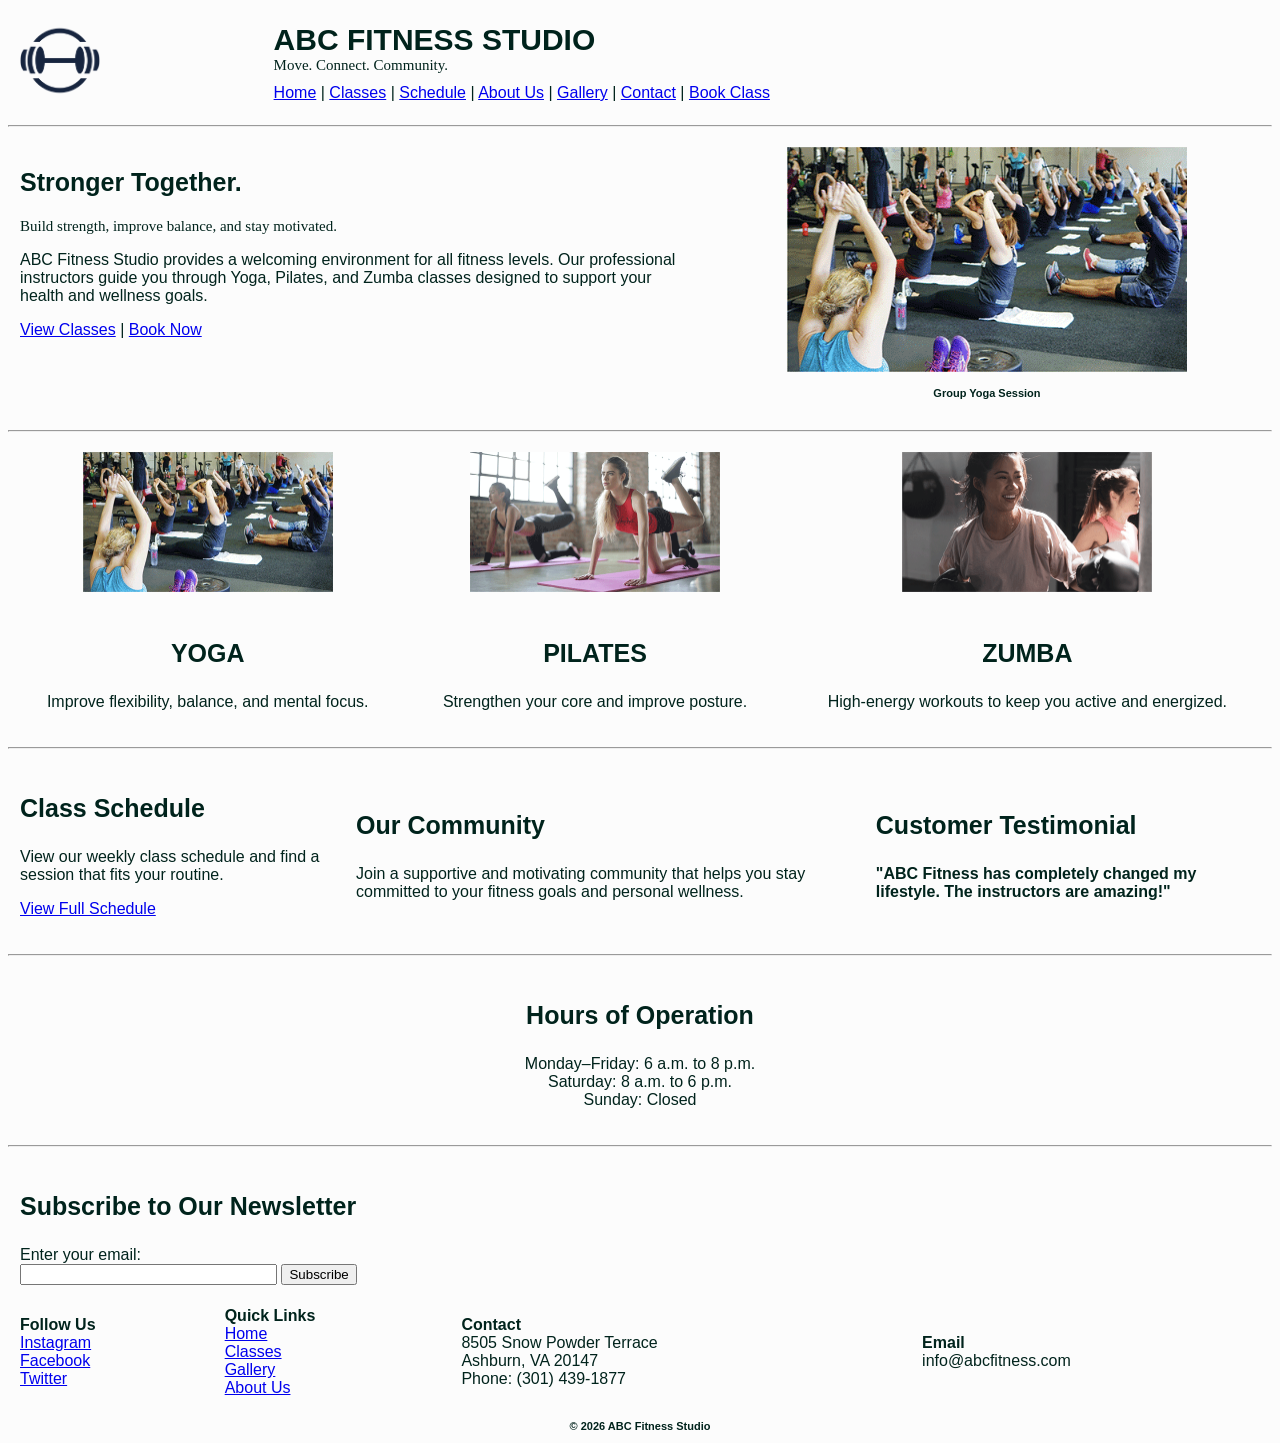
==== index.html @ 8e6b88ad "Initial commit for ABC Fitness Studio webiste" ====
<!DOCTYPE html>
<html lang="en">
<head>
  <meta charset="utf-8">
  <title>ABC Fitness Studio - Home</title>
</head>

<body style="font-family: Calibri, Arial, sans-serif; font-size:16px; color:#00231C; background-color:#FCFCFC;">

  <!-- HEADER -->
  <header style="background-color:#FCFCFC;">
    <table width="100%" cellpadding="10">
      <tr>
        <td width="20%">
          <img src="images/logo.png" alt="ABC Fitness Studio Logo" width="80">
        </td>
        <td width="80%">
          <h1 style="margin:0; font-family: Arial; font-size:30px;">
            <strong>ABC FITNESS STUDIO</strong>
          </h1>

          <p style="font-family: Comfortaa; font-size:15px; margin:0;">
            Move. Connect. Community.
          </p>

          <nav style="margin-top:10px;">
            <a href="index.html">Home</a> |
            <a href="classes.html">Classes</a> |
            <a href="classes.html#schedule">Schedule</a> |
            <a href="about.html">About Us</a> |
            <a href="gallery.html">Gallery</a> |
            <a href="about.html#contact">Contact</a> |
            <a href="classes.html#book">Book Class</a>
          </nav>
        </td>
      </tr>
    </table>
    <hr>
  </header>

  <!-- MAIN CONTENT -->
  <main>

    <!-- HERO SECTION -->
    <section>
      <table width="100%" cellpadding="10">
        <tr>
          <td width="55%" valign="top">

            <h2 style="font-family: Arial; font-size:25px;">
              <strong>Stronger Together.</strong>
            </h2>

            <p style="font-family: Comfortaa; font-size:15px;">
              Build strength, improve balance, and stay motivated.
            </p>

            <p>
              ABC Fitness Studio provides a welcoming environment for all fitness levels.
              Our professional instructors guide you through Yoga, Pilates, and Zumba classes
              designed to support your health and wellness goals.
            </p>

            <p>
              <a href="classes.html">View Classes</a> |
              <a href="classes.html#book">Book Now</a>
            </p>

          </td>

          <td width="45%" align="center">
            <img src="images/Client2_GroupYoga.png" width="400" alt="Group Yoga Class">
            <p style="font-family: Arial; font-size:11px;">
              <strong>Group Yoga Session</strong>
            </p>
          </td>
        </tr>
      </table>
      <hr>
    </section>

    <!-- FEATURED CLASSES -->
    <section>
      <table width="100%" cellpadding="10">
        <tr>

          <td align="center">
            <img src="images/Client2_GroupYoga.png" width="250" alt="Yoga Class"><br><br>
            <h3 style="font-family: Arial; font-size:25px;"><strong>YOGA</strong></h3>
            <p>Improve flexibility, balance, and mental focus.</p>
          </td>

          <td align="center">
            <img src="images/Client2_GroupPilates.png" width="250" alt="Pilates Class"><br><br>
            <h3 style="font-family: Arial; font-size:25px;"><strong>PILATES</strong></h3>
            <p>Strengthen your core and improve posture.</p>
          </td>

          <td align="center">
            <img src="images/Client2_GroupKickboxing.png" width="250" alt="Zumba Class"><br><br>
            <h3 style="font-family: Arial; font-size:25px;"><strong>ZUMBA</strong></h3>
            <p>High-energy workouts to keep you active and energized.</p>
          </td>

        </tr>
      </table>
      <hr>
    </section>

    <!-- MORE CONTENT -->
    <section>
      <table width="100%" cellpadding="10">
        <tr>

          <td>
            <h3 style="font-family: Arial; font-size:25px;"><strong>Class Schedule</strong></h3>
            <p>View our weekly class schedule and find a session that fits your routine.</p>
            <p><a href="classes.html#schedule">View Full Schedule</a></p>
          </td>

          <td>
            <h3 style="font-family: Arial; font-size:25px;"><strong>Our Community</strong></h3>
            <p>
              Join a supportive and motivating community that helps you stay committed
              to your fitness goals and personal wellness.
            </p>
          </td>

          <td>
            <h3 style="font-family: Arial; font-size:25px;"><strong>Customer Testimonial</strong></h3>
            <p><strong>"ABC Fitness has completely changed my lifestyle. The instructors are amazing!"</strong></p>
          </td>

        </tr>
      </table>
    </section>

    <hr>

    <!-- HOURS OF OPERATION -->
    <section>
      <table width="100%" cellpadding="10">
        <tr>
          <td align="center">
            <h3 style="font-family: Arial; font-size:25px;">
              <strong>Hours of Operation</strong>
            </h3>

            <p>
              Monday–Friday: 6 a.m. to 8 p.m.<br>
              Saturday: 8 a.m. to 6 p.m.<br>
              Sunday: Closed
            </p>
          </td>
        </tr>
      </table>
    </section>

  </main>

  <!-- FOOTER -->
  <footer>
    <hr>

    <table width="100%" cellpadding="10">

      <!-- NEWSLETTER -->
      <tr>
        <td colspan="4">
          <h3 style="font-family: Arial; font-size:25px;">
            <strong>Subscribe to Our Newsletter</strong>
          </h3>

          <form>
            <label for="newsletter">Enter your email:</label><br>
            <input type="email" id="newsletter" name="newsletter" size="30">
            <input type="submit" value="Subscribe">
          </form>
        </td>
      </tr>

      <!-- FOOTER LINKS -->
      <tr>

        <td>
          <strong>Follow Us</strong><br>
          <a href="#">Instagram</a><br>
          <a href="#">Facebook</a><br>
          <a href="#">Twitter</a>
        </td>

        <td>
          <strong>Quick Links</strong><br>
          <a href="index.html">Home</a><br>
          <a href="classes.html">Classes</a><br>
          <a href="gallery.html">Gallery</a><br>
          <a href="about.html">About Us</a>
        </td>

        <td>
          <strong>Contact</strong><br>
          8505 Snow Powder Terrace<br>
          Ashburn, VA 20147<br>
          Phone: (301) 439-1877
        </td>

        <td>
          <strong>Email</strong><br>
          info@abcfitness.com
        </td>

      </tr>

    </table>

    <p style="text-align:center; font-family: Arial; font-size:11px;">
      <strong>&copy; 2026 ABC Fitness Studio</strong>
    </p>

  </footer>

</body>
</html>
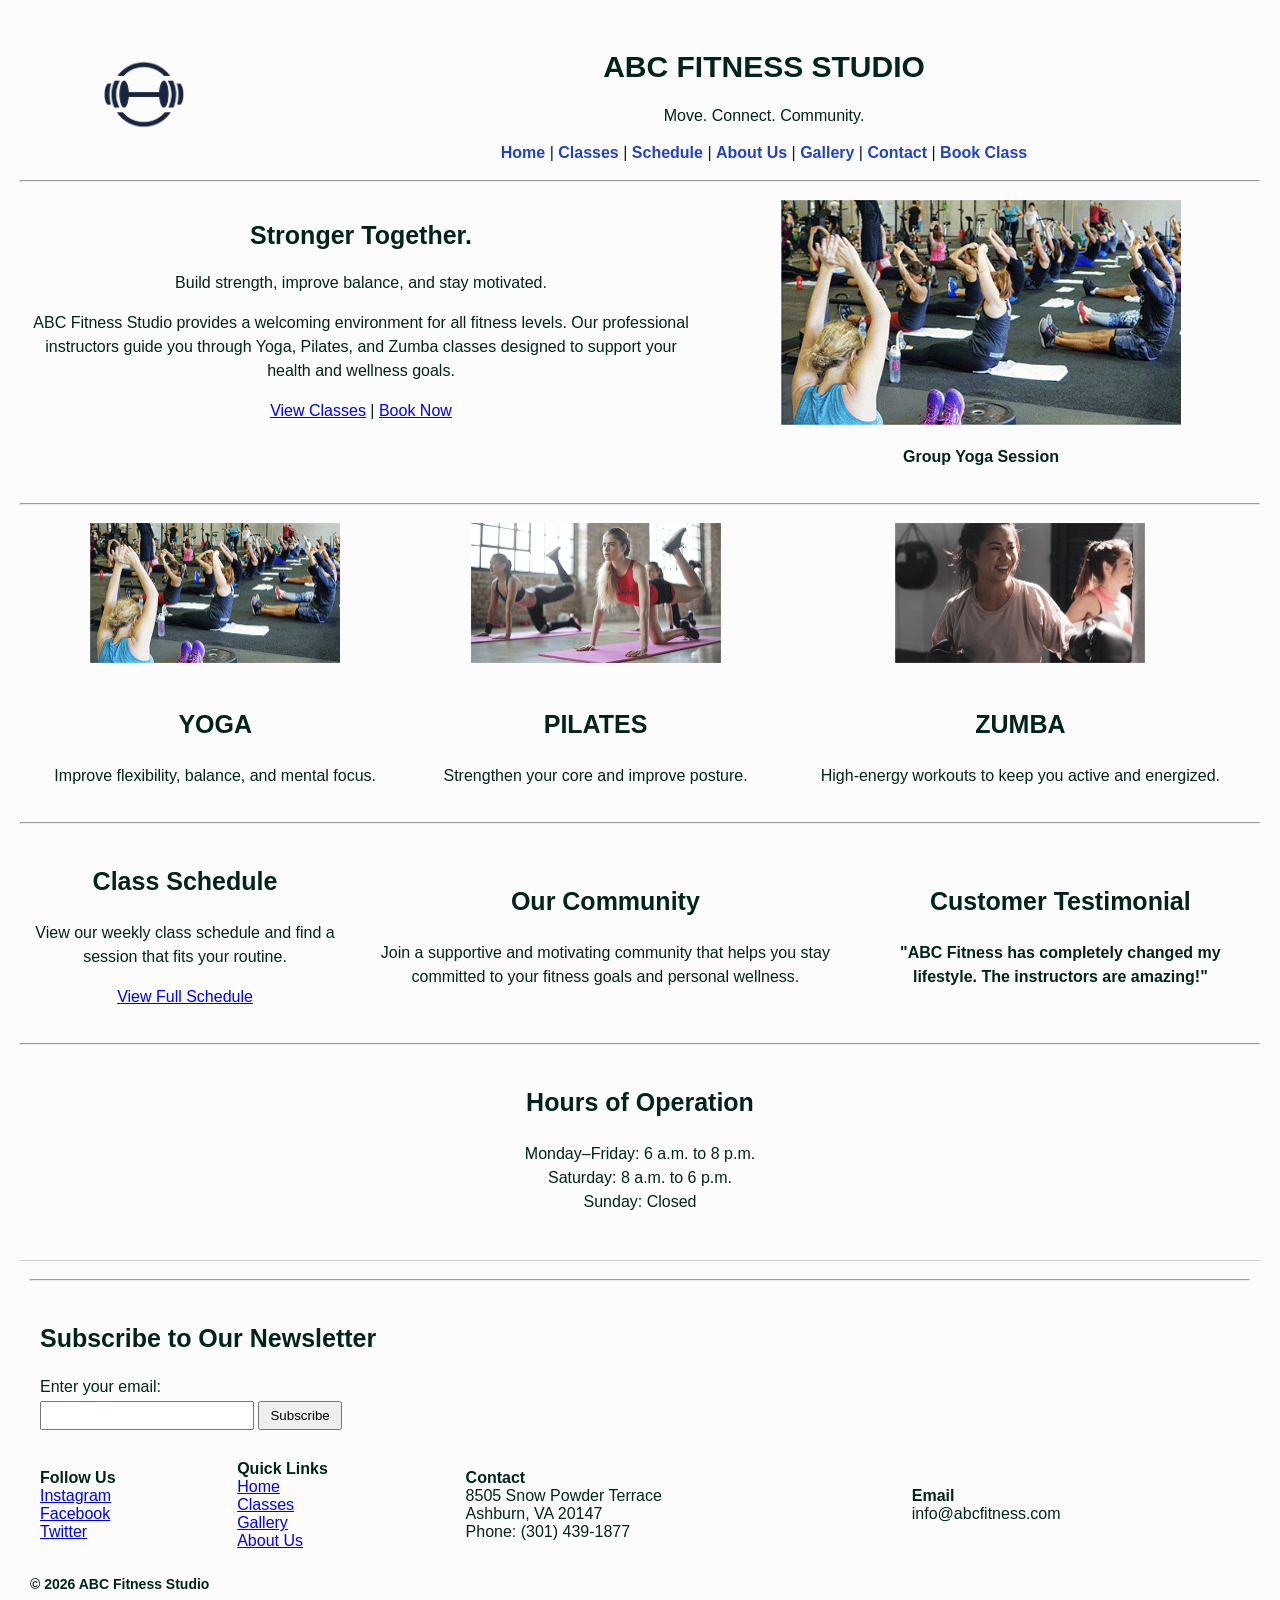
==== commit 8644bc90: "Updated website pages and CSS styling" ====
--- a/index.html
+++ b/index.html
@@ -3,27 +3,24 @@
 <head>
   <meta charset="utf-8">
   <title>ABC Fitness Studio - Home</title>
+  <link rel="stylesheet" href="style.css">
 </head>
 
-<body style="font-family: Calibri, Arial, sans-serif; font-size:16px; color:#00231C; background-color:#FCFCFC;">
+<body>
 
   <!-- HEADER -->
-  <header style="background-color:#FCFCFC;">
+  <header>
     <table width="100%" cellpadding="10">
       <tr>
         <td width="20%">
           <img src="images/logo.png" alt="ABC Fitness Studio Logo" width="80">
         </td>
         <td width="80%">
-          <h1 style="margin:0; font-family: Arial; font-size:30px;">
-            <strong>ABC FITNESS STUDIO</strong>
-          </h1>
-
-          <p style="font-family: Comfortaa; font-size:15px; margin:0;">
-            Move. Connect. Community.
-          </p>
-
-          <nav style="margin-top:10px;">
+          <h1><strong>ABC FITNESS STUDIO</strong></h1>
+
+          <p>Move. Connect. Community.</p>
+
+          <nav>
             <a href="index.html">Home</a> |
             <a href="classes.html">Classes</a> |
             <a href="classes.html#schedule">Schedule</a> |
@@ -47,13 +44,9 @@
         <tr>
           <td width="55%" valign="top">
 
-            <h2 style="font-family: Arial; font-size:25px;">
-              <strong>Stronger Together.</strong>
-            </h2>
-
-            <p style="font-family: Comfortaa; font-size:15px;">
-              Build strength, improve balance, and stay motivated.
-            </p>
+            <h2><strong>Stronger Together.</strong></h2>
+
+            <p>Build strength, improve balance, and stay motivated.</p>
 
             <p>
               ABC Fitness Studio provides a welcoming environment for all fitness levels.
@@ -70,9 +63,7 @@
 
           <td width="45%" align="center">
             <img src="images/Client2_GroupYoga.png" width="400" alt="Group Yoga Class">
-            <p style="font-family: Arial; font-size:11px;">
-              <strong>Group Yoga Session</strong>
-            </p>
+            <p><strong>Group Yoga Session</strong></p>
           </td>
         </tr>
       </table>
@@ -86,19 +77,19 @@
 
           <td align="center">
             <img src="images/Client2_GroupYoga.png" width="250" alt="Yoga Class"><br><br>
-            <h3 style="font-family: Arial; font-size:25px;"><strong>YOGA</strong></h3>
+            <h3><strong>YOGA</strong></h3>
             <p>Improve flexibility, balance, and mental focus.</p>
           </td>
 
           <td align="center">
             <img src="images/Client2_GroupPilates.png" width="250" alt="Pilates Class"><br><br>
-            <h3 style="font-family: Arial; font-size:25px;"><strong>PILATES</strong></h3>
+            <h3><strong>PILATES</strong></h3>
             <p>Strengthen your core and improve posture.</p>
           </td>
 
           <td align="center">
             <img src="images/Client2_GroupKickboxing.png" width="250" alt="Zumba Class"><br><br>
-            <h3 style="font-family: Arial; font-size:25px;"><strong>ZUMBA</strong></h3>
+            <h3><strong>ZUMBA</strong></h3>
             <p>High-energy workouts to keep you active and energized.</p>
           </td>
 
@@ -113,13 +104,13 @@
         <tr>
 
           <td>
-            <h3 style="font-family: Arial; font-size:25px;"><strong>Class Schedule</strong></h3>
+            <h3><strong>Class Schedule</strong></h3>
             <p>View our weekly class schedule and find a session that fits your routine.</p>
             <p><a href="classes.html#schedule">View Full Schedule</a></p>
           </td>
 
           <td>
-            <h3 style="font-family: Arial; font-size:25px;"><strong>Our Community</strong></h3>
+            <h3><strong>Our Community</strong></h3>
             <p>
               Join a supportive and motivating community that helps you stay committed
               to your fitness goals and personal wellness.
@@ -127,7 +118,7 @@
           </td>
 
           <td>
-            <h3 style="font-family: Arial; font-size:25px;"><strong>Customer Testimonial</strong></h3>
+            <h3><strong>Customer Testimonial</strong></h3>
             <p><strong>"ABC Fitness has completely changed my lifestyle. The instructors are amazing!"</strong></p>
           </td>
 
@@ -137,14 +128,12 @@
 
     <hr>
 
-    <!-- HOURS OF OPERATION -->
-    <section>
-      <table width="100%" cellpadding="10">
-        <tr>
-          <td align="center">
-            <h3 style="font-family: Arial; font-size:25px;">
-              <strong>Hours of Operation</strong>
-            </h3>
+    <!-- HOURS -->
+    <section>
+      <table width="100%" cellpadding="10">
+        <tr>
+          <td align="center">
+            <h3><strong>Hours of Operation</strong></h3>
 
             <p>
               Monday–Friday: 6 a.m. to 8 p.m.<br>
@@ -164,12 +153,9 @@
 
     <table width="100%" cellpadding="10">
 
-      <!-- NEWSLETTER -->
       <tr>
         <td colspan="4">
-          <h3 style="font-family: Arial; font-size:25px;">
-            <strong>Subscribe to Our Newsletter</strong>
-          </h3>
+          <h3><strong>Subscribe to Our Newsletter</strong></h3>
 
           <form>
             <label for="newsletter">Enter your email:</label><br>
@@ -179,7 +165,6 @@
         </td>
       </tr>
 
-      <!-- FOOTER LINKS -->
       <tr>
 
         <td>
@@ -213,9 +198,7 @@
 
     </table>
 
-    <p style="text-align:center; font-family: Arial; font-size:11px;">
-      <strong>&copy; 2026 ABC Fitness Studio</strong>
-    </p>
+    <p><strong>&copy; 2026 ABC Fitness Studio</strong></p>
 
   </footer>
 
--- a/style.css
+++ b/style.css
@@ -0,0 +1,121 @@
+/* CSS Document */
+body {
+  font-family: Calibri, Arial, sans-serif;
+  font-size: 16px;
+  color: #00231C;
+  background-color: #FCFCFC;
+  margin: 0;
+  padding: 20px; 
+}
+
+/* HEADER */
+header {
+  background-color: #FCFCFC;
+}
+
+header h1 {
+  font-family: Arial;
+  font-size: 30px;
+}
+
+/* NAVIGATION */
+nav {
+  margin-top: 10px;
+}
+
+nav a {
+  text-decoration: none;
+  color: #2343BD;
+  font-weight: bold;
+}
+
+nav a:hover {
+  text-decoration: underline;
+}
+
+/* HEADINGS */
+h2 {
+  font-family: Arial;
+  font-size: 25px;
+}
+
+h3 {
+  font-family: Arial;
+  font-size: 25px;
+}
+
+/* PARAGRAPHS */
+p {
+  line-height: 1.5;
+}
+
+/* IMAGES */
+img {
+  max-width: 100%;
+}
+
+/* TABLES */
+table {
+  width: 100%;
+  border-collapse: collapse;
+}
+
+td {
+  padding: 10px;
+  text-align: center;
+}
+
+th {
+  padding: 10px;
+  background-color: #91B9D2;
+}
+
+/* ✅ FIX: Footer alignment override */
+footer td {
+  text-align: left;
+}
+
+/* BUTTONS */
+button {
+  background-color: #2343BD;
+  color: white;
+  padding: 8px 12px;
+  border: none;
+}
+
+button:hover {
+  background-color: #17253F;
+}
+
+/* FORMS */
+form {
+  margin-top: 10px;
+  text-align: left;
+}
+
+input[type="text"],
+input[type="email"],
+select,
+textarea {
+  margin-top: 5px;
+  margin-bottom: 10px;
+  padding: 5px;
+  width: 200px;
+}
+
+input[type="submit"] {
+  width: auto;
+  padding: 5px 10px;
+}
+
+/* FOOTER */
+footer {
+  background-color: #FCFCFC;
+  padding: 10px;
+  margin-top: 20px;
+  border-top: 1px solid #ccc; /* ✅ optional but helpful */
+}
+
+footer p {
+  font-size: 14px;
+}
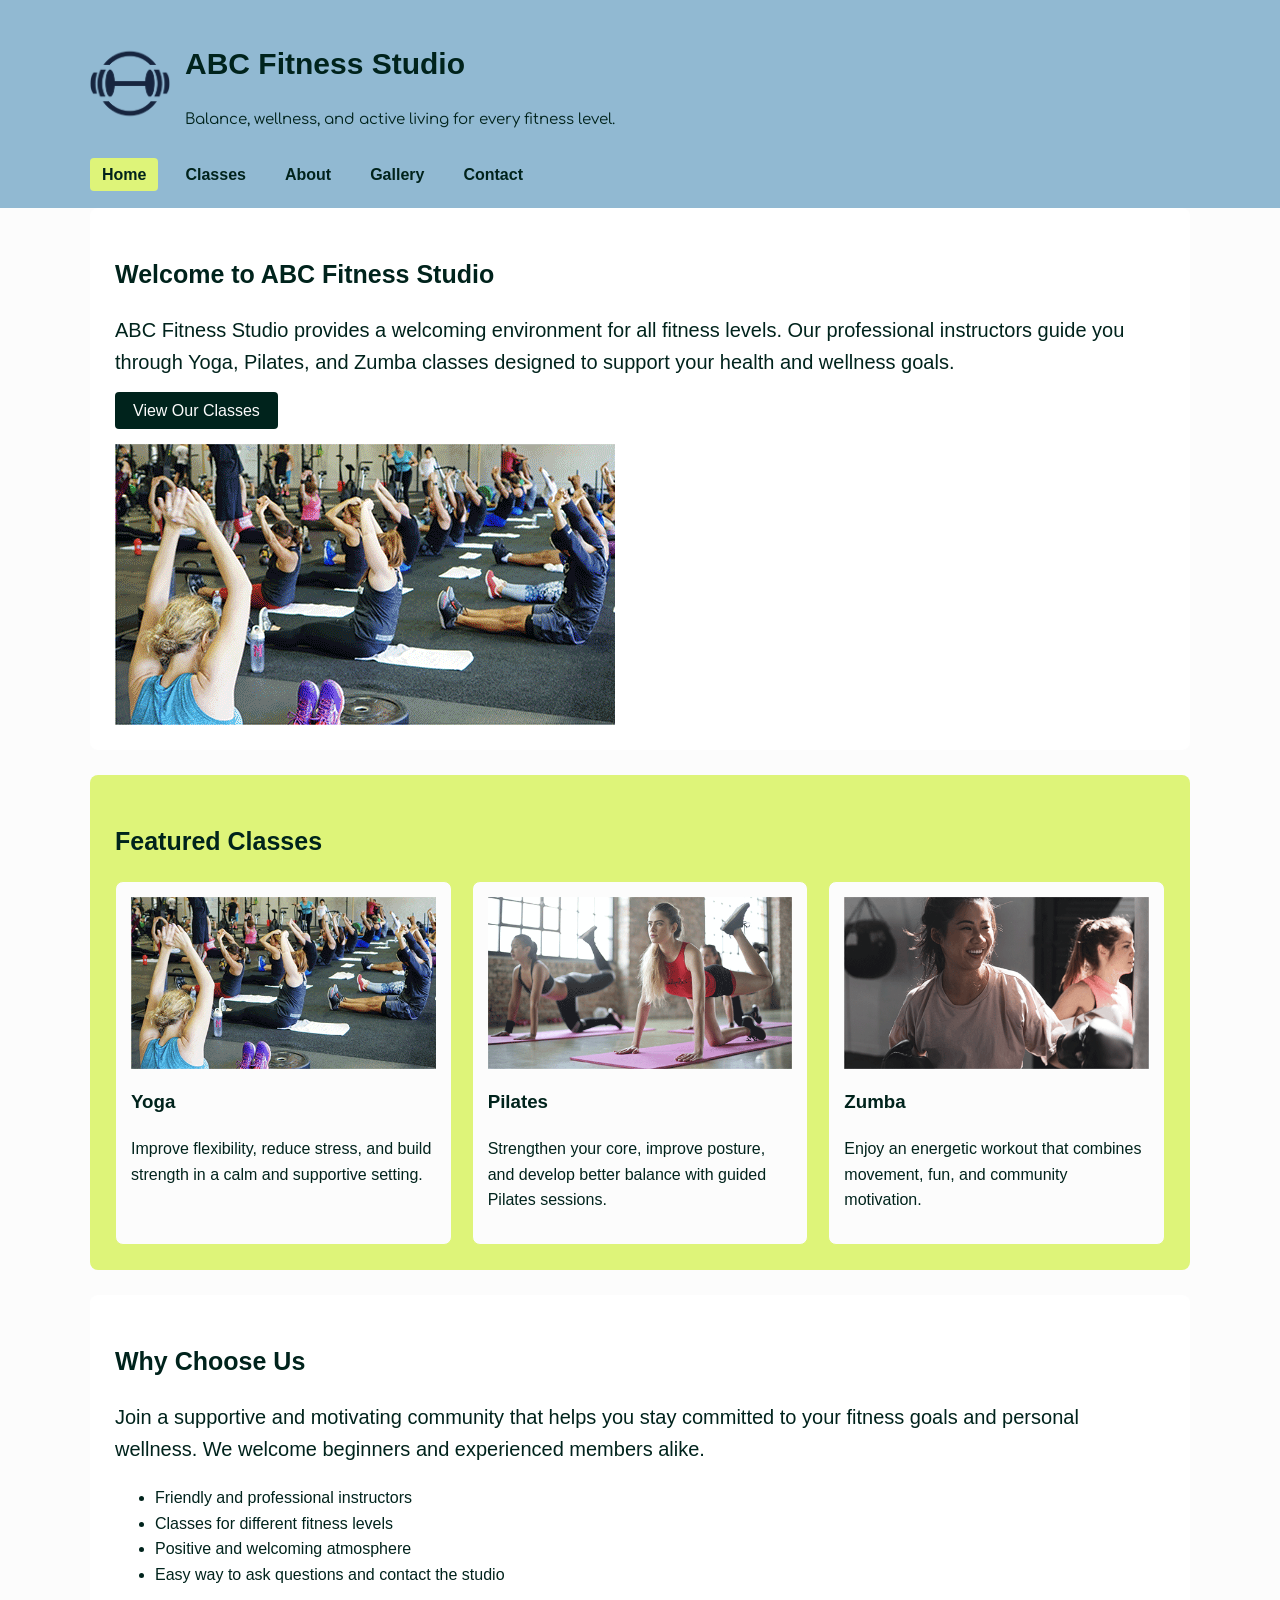
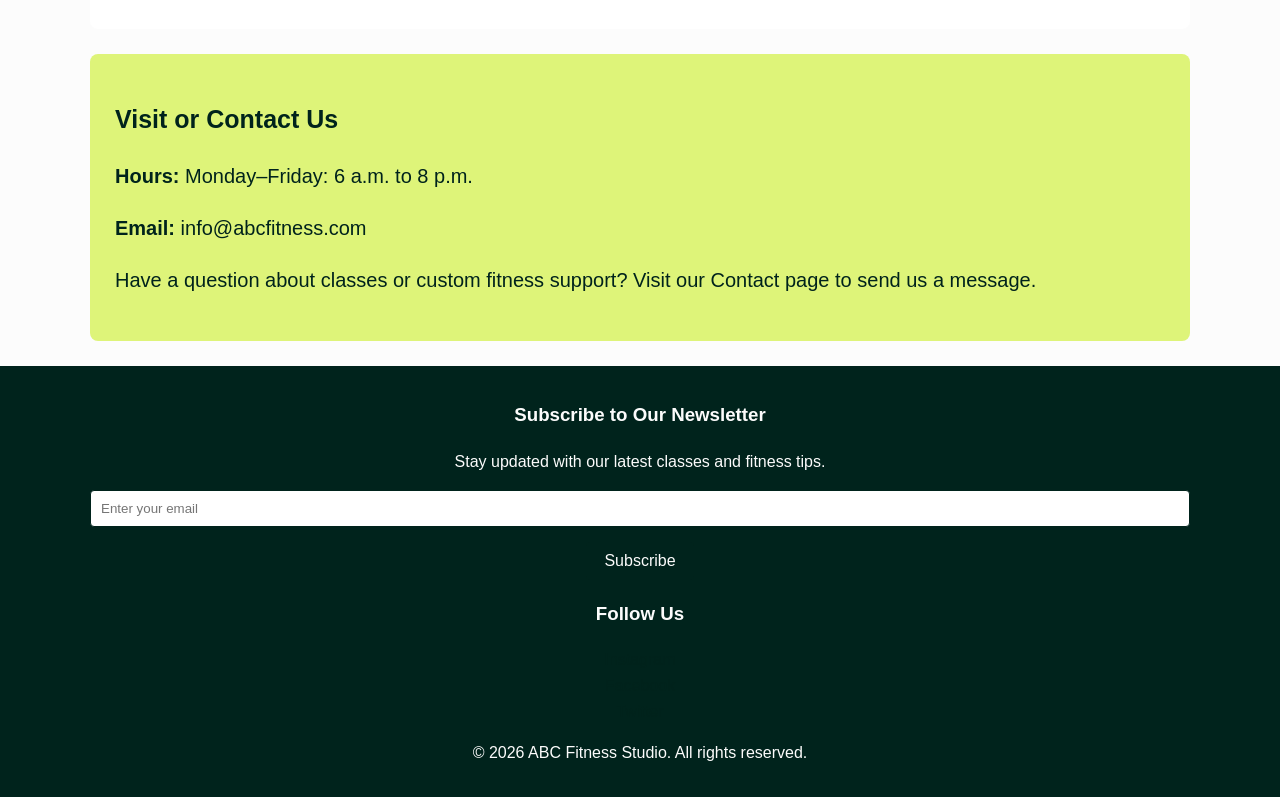
==== commit eb4cf053: "Final Project Update - Design updates and clean look." ====
--- a/index.html
+++ b/index.html
@@ -2,205 +2,150 @@
 <html lang="en">
 <head>
   <meta charset="utf-8">
+  <meta name="viewport" content="width=device-width, initial-scale=1.0">
   <title>ABC Fitness Studio - Home</title>
   <link rel="stylesheet" href="style.css">
 </head>
-
 <body>
 
-  <!-- HEADER -->
+  <!-- Header -->
   <header>
-    <table width="100%" cellpadding="10">
-      <tr>
-        <td width="20%">
-          <img src="images/logo.png" alt="ABC Fitness Studio Logo" width="80">
-        </td>
-        <td width="80%">
-          <h1><strong>ABC FITNESS STUDIO</strong></h1>
+    <div class="container">
+      <div class="site-header">
+        <img src="images/logo.png" alt="ABC Fitness Studio logo" class="logo">
+        <div>
+          <h1>ABC Fitness Studio</h1>
+          <p class="tagline">Balance, wellness, and active living for every fitness level.</p>
+        </div>
+      </div>
 
-          <p>Move. Connect. Community.</p>
-
-          <nav>
-            <a href="index.html">Home</a> |
-            <a href="classes.html">Classes</a> |
-            <a href="classes.html#schedule">Schedule</a> |
-            <a href="about.html">About Us</a> |
-            <a href="gallery.html">Gallery</a> |
-            <a href="about.html#contact">Contact</a> |
-            <a href="classes.html#book">Book Class</a>
-          </nav>
-        </td>
-      </tr>
-    </table>
-    <hr>
+      <nav>
+        <ul class="nav-list">
+          <li><a href="index.html" class="active">Home</a></li>
+          <li><a href="classes.html">Classes</a></li>
+          <li><a href="about.html">About</a></li>
+          <li><a href="gallery.html">Gallery</a></li>
+          <li><a href="contact.html">Contact</a></li>
+        </ul>
+      </nav>
+    </div>
   </header>
 
-  <!-- MAIN CONTENT -->
-  <main>
+  <!-- Main Content -->
+  <main class="container">
 
-    <!-- HERO SECTION -->
-    <section>
-      <table width="100%" cellpadding="10">
-        <tr>
-          <td width="55%" valign="top">
+    <!-- Hero / Welcome Section -->
+    <section class="hero">
+      <div class="hero-text">
+        <h2>Welcome to ABC Fitness Studio</h2>
+        <p>
+          ABC Fitness Studio provides a welcoming environment for all fitness levels.
+          Our professional instructors guide you through Yoga, Pilates, and Zumba classes
+          designed to support your health and wellness goals.
+        </p>
+        <a href="classes.html" class="button">View Our Classes</a>
+      </div>
 
-            <h2><strong>Stronger Together.</strong></h2>
-
-            <p>Build strength, improve balance, and stay motivated.</p>
-
-            <p>
-              ABC Fitness Studio provides a welcoming environment for all fitness levels.
-              Our professional instructors guide you through Yoga, Pilates, and Zumba classes
-              designed to support your health and wellness goals.
-            </p>
-
-            <p>
-              <a href="classes.html">View Classes</a> |
-              <a href="classes.html#book">Book Now</a>
-            </p>
-
-          </td>
-
-          <td width="45%" align="center">
-            <img src="images/Client2_GroupYoga.png" width="400" alt="Group Yoga Class">
-            <p><strong>Group Yoga Session</strong></p>
-          </td>
-        </tr>
-      </table>
-      <hr>
+      <div class="hero-image">
+        <img src="images/Client2_GroupYoga.png" alt="Group yoga class at ABC Fitness Studio">
+      </div>
     </section>
 
-    <!-- FEATURED CLASSES -->
+    <!-- Featured Classes -->
     <section>
-      <table width="100%" cellpadding="10">
-        <tr>
+      <h2>Featured Classes</h2>
+      <div class="card-grid">
+        <article class="card">
+          <img src="images/Client2_GroupYoga.png" alt="Students participating in a yoga class">
+          <h3>Yoga</h3>
+          <p>
+            Improve flexibility, reduce stress, and build strength in a calm and supportive setting.
+          </p>
+        </article>
 
-          <td align="center">
-            <img src="images/Client2_GroupYoga.png" width="250" alt="Yoga Class"><br><br>
-            <h3><strong>YOGA</strong></h3>
-            <p>Improve flexibility, balance, and mental focus.</p>
-          </td>
+        <article class="card">
+          <img src="images/Client2_GroupPilates.png" alt="Students participating in a Pilates class">
+          <h3>Pilates</h3>
+          <p>
+            Strengthen your core, improve posture, and develop better balance with guided Pilates sessions.
+          </p>
+        </article>
 
-          <td align="center">
-            <img src="images/Client2_GroupPilates.png" width="250" alt="Pilates Class"><br><br>
-            <h3><strong>PILATES</strong></h3>
-            <p>Strengthen your core and improve posture.</p>
-          </td>
-
-          <td align="center">
-            <img src="images/Client2_GroupKickboxing.png" width="250" alt="Zumba Class"><br><br>
-            <h3><strong>ZUMBA</strong></h3>
-            <p>High-energy workouts to keep you active and energized.</p>
-          </td>
-
-        </tr>
-      </table>
-      <hr>
+        <article class="card">
+          <img src="images/Client2_GroupKickboxing.png" alt="Students participating in a Zumba fitness class">
+          <h3>Zumba</h3>
+          <p>
+            Enjoy an energetic workout that combines movement, fun, and community motivation.
+          </p>
+        </article>
+      </div>
     </section>
 
-    <!-- MORE CONTENT -->
+    <!-- Why Choose Us -->
     <section>
-      <table width="100%" cellpadding="10">
-        <tr>
-
-          <td>
-            <h3><strong>Class Schedule</strong></h3>
-            <p>View our weekly class schedule and find a session that fits your routine.</p>
-            <p><a href="classes.html#schedule">View Full Schedule</a></p>
-          </td>
-
-          <td>
-            <h3><strong>Our Community</strong></h3>
-            <p>
-              Join a supportive and motivating community that helps you stay committed
-              to your fitness goals and personal wellness.
-            </p>
-          </td>
-
-          <td>
-            <h3><strong>Customer Testimonial</strong></h3>
-            <p><strong>"ABC Fitness has completely changed my lifestyle. The instructors are amazing!"</strong></p>
-          </td>
-
-        </tr>
-      </table>
+      <h2>Why Choose Us</h2>
+      <div class="info-box">
+        <p>
+          Join a supportive and motivating community that helps you stay committed to your
+          fitness goals and personal wellness. We welcome beginners and experienced members alike.
+        </p>
+        <ul>
+          <li>Friendly and professional instructors</li>
+          <li>Classes for different fitness levels</li>
+          <li>Positive and welcoming atmosphere</li>
+          <li>Easy way to ask questions and contact the studio</li>
+        </ul>
+      </div>
     </section>
 
-    <hr>
-
-    <!-- HOURS -->
+    <!-- Visit Us -->
     <section>
-      <table width="100%" cellpadding="10">
-        <tr>
-          <td align="center">
-            <h3><strong>Hours of Operation</strong></h3>
-
-            <p>
-              Monday–Friday: 6 a.m. to 8 p.m.<br>
-              Saturday: 8 a.m. to 6 p.m.<br>
-              Sunday: Closed
-            </p>
-          </td>
-        </tr>
-      </table>
+      <h2>Visit or Contact Us</h2>
+      <div class="info-box">
+        <p><strong>Hours:</strong> Monday–Friday: 6 a.m. to 8 p.m.</p>
+        <p><strong>Email:</strong> info@abcfitness.com</p>
+        <p>
+          Have a question about classes or custom fitness support? Visit our
+          <a href="contact.html">Contact page</a> to send us a message.
+        </p>
+      </div>
     </section>
 
   </main>
 
-  <!-- FOOTER -->
+  <!-- Footer -->
   <footer>
-    <hr>
+  <div class="container">
 
-    <table width="100%" cellpadding="10">
+    <div class="footer-grid">
 
-      <tr>
-        <td colspan="4">
-          <h3><strong>Subscribe to Our Newsletter</strong></h3>
+      <!-- Newsletter Section -->
+      <div class="footer-section">
+        <h3>Subscribe to Our Newsletter</h3>
+        <p>Stay updated with our latest classes and fitness tips.</p>
 
-          <form>
-            <label for="newsletter">Enter your email:</label><br>
-            <input type="email" id="newsletter" name="newsletter" size="30">
-            <input type="submit" value="Subscribe">
-          </form>
-        </td>
-      </tr>
+        <form id="newsletterForm">
+          <input type="email" id="newsletterEmail" placeholder="Enter your email" required>
+          <button type="submit" class="button">Subscribe</button>
+        </form>
+      </div>
 
-      <tr>
-
-        <td>
-          <strong>Follow Us</strong><br>
+      <!-- Social Media Section -->
+      <div class="footer-section">
+        <h3>Follow Us</h3>
+        <p>
           <a href="#">Instagram</a><br>
           <a href="#">Facebook</a><br>
           <a href="#">Twitter</a>
-        </td>
+        </p>
+      </div>
 
-        <td>
-          <strong>Quick Links</strong><br>
-          <a href="index.html">Home</a><br>
-          <a href="classes.html">Classes</a><br>
-          <a href="gallery.html">Gallery</a><br>
-          <a href="about.html">About Us</a>
-        </td>
+    </div>
 
-        <td>
-          <strong>Contact</strong><br>
-          8505 Snow Powder Terrace<br>
-          Ashburn, VA 20147<br>
-          Phone: (301) 439-1877
-        </td>
+    <p>&copy; 2026 ABC Fitness Studio. All rights reserved.</p>
 
-        <td>
-          <strong>Email</strong><br>
-          info@abcfitness.com
-        </td>
-
-      </tr>
-
-    </table>
-
-    <p><strong>&copy; 2026 ABC Fitness Studio</strong></p>
-
-  </footer>
+  </div>
+</footer>
 
 </body>
 </html>
--- a/style.css
+++ b/style.css
@@ -1,121 +1,301 @@
-/* CSS Document */
+/* =========================
+   Typography Setup
+========================= */
+@import url('https://fonts.googleapis.com/css2?family=Comfortaa&display=swap');
+
+/* =========================
+   Reset / Base
+========================= */
+* {
+  box-sizing: border-box;
+}
+
 body {
+  margin: 0;
   font-family: Calibri, Arial, sans-serif;
   font-size: 16px;
-  color: #00231C;
-  background-color: #FCFCFC;
-  margin: 0;
-  padding: 20px; 
-}
-
-/* HEADER */
-header {
-  background-color: #FCFCFC;
-}
-
-header h1 {
-  font-family: Arial;
-  font-size: 30px;
-}
-
-/* NAVIGATION */
-nav {
-  margin-top: 10px;
-}
-
-nav a {
-  text-decoration: none;
-  color: #2343BD;
-  font-weight: bold;
-}
-
-nav a:hover {
-  text-decoration: underline;
-}
-
-/* HEADINGS */
-h2 {
-  font-family: Arial;
-  font-size: 25px;
-}
-
-h3 {
-  font-family: Arial;
-  font-size: 25px;
-}
-
-/* PARAGRAPHS */
-p {
-  line-height: 1.5;
-}
-
-/* IMAGES */
+  background-color: #FCFCFC; /* Endurance White */
+  color: #00231C; /* Detritus Green */
+  line-height: 1.6;
+}
+
 img {
   max-width: 100%;
-}
-
-/* TABLES */
-table {
+  display: block;
+}
+
+a {
+  color: #00231C;
+  text-decoration: none;
+}
+
+a:hover {
+  text-decoration: underline;
+}
+
+/* =========================
+   Layout
+========================= */
+.container {
+  width: 90%;
+  max-width: 1100px;
+  margin: 0 auto;
+}
+
+/* =========================
+   Header
+========================= */
+header {
+  background-color: #91B9D2; /* Aqua Pulse */
+  color: #00231C;
+  padding: 20px 0;
+}
+
+header h1 {
+  font-family: Arial, sans-serif;
+  font-size: 30px;
+  font-weight: bold;
+}
+
+.site-header {
+  display: flex;
+  align-items: center;
+  gap: 15px;
+}
+
+.logo {
+  width: 80px;
+}
+
+/* Subtitle */
+.tagline {
+  font-family: 'Comfortaa', cursive;
+  font-size: 15px;
+}
+
+/* =========================
+   Navigation
+========================= */
+nav {
+  margin-top: 15px;
+}
+
+.nav-list {
+  list-style: none;
+  padding: 0;
+  margin: 0;
+  display: flex;
+  flex-wrap: wrap;
+  gap: 15px;
+}
+
+.nav-list a {
+  color: #00231C;
+  font-weight: bold;
+  padding: 8px 12px;
+  border-radius: 4px;
+}
+
+.nav-list a:hover,
+.nav-list a.active {
+  background-color: #DEF479; /* Lime Lift */
+}
+
+/* =========================
+   Sections
+========================= */
+section {
+  background-color: #FFFFFF;
+  margin-bottom: 25px;
+  padding: 25px;
+  border-radius: 8px;
+}
+
+/* alternating sections for design */
+section:nth-child(even) {
+  background-color: #DEF479;
+}
+
+section h2 {
+  font-family: Arial, sans-serif;
+  font-size: 25px;
+  font-weight: bold;
+  color: #00231C;
+}
+
+/* Body Large */
+.hero-text p,
+.info-box p {
+  font-size: 20px;
+}
+
+/* =========================
+   Hero
+========================= */
+.hero {
+  display: flex;
+  flex-wrap: wrap;
+  gap: 20px;
+}
+
+/* =========================
+   Buttons
+========================= */
+.button {
+  background-color: #00231C;
+  color: #FCFCFC;
+  padding: 10px 18px;
+  border-radius: 4px;
+  font-size: 16px;
+  border: none;
+  cursor: pointer;
+  font-family: Calibri, sans-serif;
+}
+
+.button:hover {
+  background-color: #014d3b;
+}
+
+.secondary-button {
+  background-color: #91B9D2;
+}
+
+.secondary-button:hover {
+  background-color: #6fa8c3;
+}
+
+/* =========================
+   CARDS (HOME + CLASSES)
+========================= */
+.card-grid {
+  display: flex;
+  flex-wrap: wrap;
+  justify-content: space-between;
+  gap: 20px;
+}
+
+.card {
+  flex: 1 1 30%;
+  min-width: 250px;
+  background-color: #FCFCFC;
+  padding: 15px;
+  border-radius: 8px;
+  border: 1px solid #DEF479;
+}
+
+.card h3 {
+  color: #00231C;
+}
+
+/* =========================
+   CONTACT PAGE
+========================= */
+.contact-layout {
+  display: flex;
+  flex-wrap: wrap;
+  gap: 20px;
+}
+
+.contact-card {
+  flex: 1 1 45%;
+  min-width: 300px;
+  background-color: #91B9D2;
+  padding: 20px;
+  border-radius: 8px;
+}
+
+form input,
+form textarea {
+  border-radius: 4px;
+  border: 1px solid #00231C;
+  padding: 10px;
   width: 100%;
-  border-collapse: collapse;
-}
-
-td {
-  padding: 10px;
+}
+
+form .button {
+  margin-top: 15px;
+}
+
+/* =========================
+   GALLERY GRID
+========================= */
+.gallery-grid {
+  display: grid;
+  grid-template-columns: repeat(3, 1fr); /* ✅ FIXED */
+  gap: 20px;
+}
+
+.product-card {
+  width: 100%;
+  background-color: #FCFCFC;
+  padding: 15px;
+  border-radius: 8px;
+  border: 1px solid #91B9D2;
   text-align: center;
 }
 
-th {
-  padding: 10px;
-  background-color: #91B9D2;
-}
-
-/* ✅ FIX: Footer alignment override */
-footer td {
-  text-align: left;
-}
-
-/* BUTTONS */
-button {
-  background-color: #2343BD;
-  color: white;
-  padding: 8px 12px;
-  border: none;
-}
-
-button:hover {
-  background-color: #17253F;
-}
-
-/* FORMS */
-form {
-  margin-top: 10px;
-  text-align: left;
-}
-
-input[type="text"],
-input[type="email"],
-select,
-textarea {
-  margin-top: 5px;
-  margin-bottom: 10px;
-  padding: 5px;
-  width: 200px;
-}
-
-input[type="submit"] {
-  width: auto;
-  padding: 5px 10px;
-}
-
-/* FOOTER */
+.product-card p {
+  font-weight: bold;
+}
+
+/* =========================
+   CART
+========================= */
+.cart-box {
+  background-color: #DEF479;
+  border: 2px solid #00231C;
+}
+
+.cart-items {
+  padding-left: 20px;
+}
+
+/* =========================
+   ACCESSIBILITY
+========================= */
+button:focus,
+a:focus,
+input:focus,
+textarea:focus {
+  outline: 2px solid #00231C;
+}
+
+/* =========================
+   FOOTER
+========================= */
 footer {
-  background-color: #FCFCFC;
-  padding: 10px;
-  margin-top: 20px;
-  border-top: 1px solid #ccc; /* ✅ optional but helpful */
-}
-
-footer p {
-  font-size: 14px;
-}
+  background-color: #00231C;
+  color: #FCFCFC;
+  text-align: center;
+  padding: 15px;
+}
+
+/* =========================
+   MOBILE
+========================= */
+@media (max-width: 768px) {
+
+  .nav-list {
+    flex-direction: column;
+  }
+
+  .hero {
+    flex-direction: column;
+  }
+
+  .contact-layout {
+    flex-direction: column;
+  }
+
+  .card {
+    flex: 1 1 100%;
+  }
+
+  .gallery-grid {
+    grid-template-columns: 1fr;
+  }
+
+  .product-card {
+    width: 100%;
+  }
+}
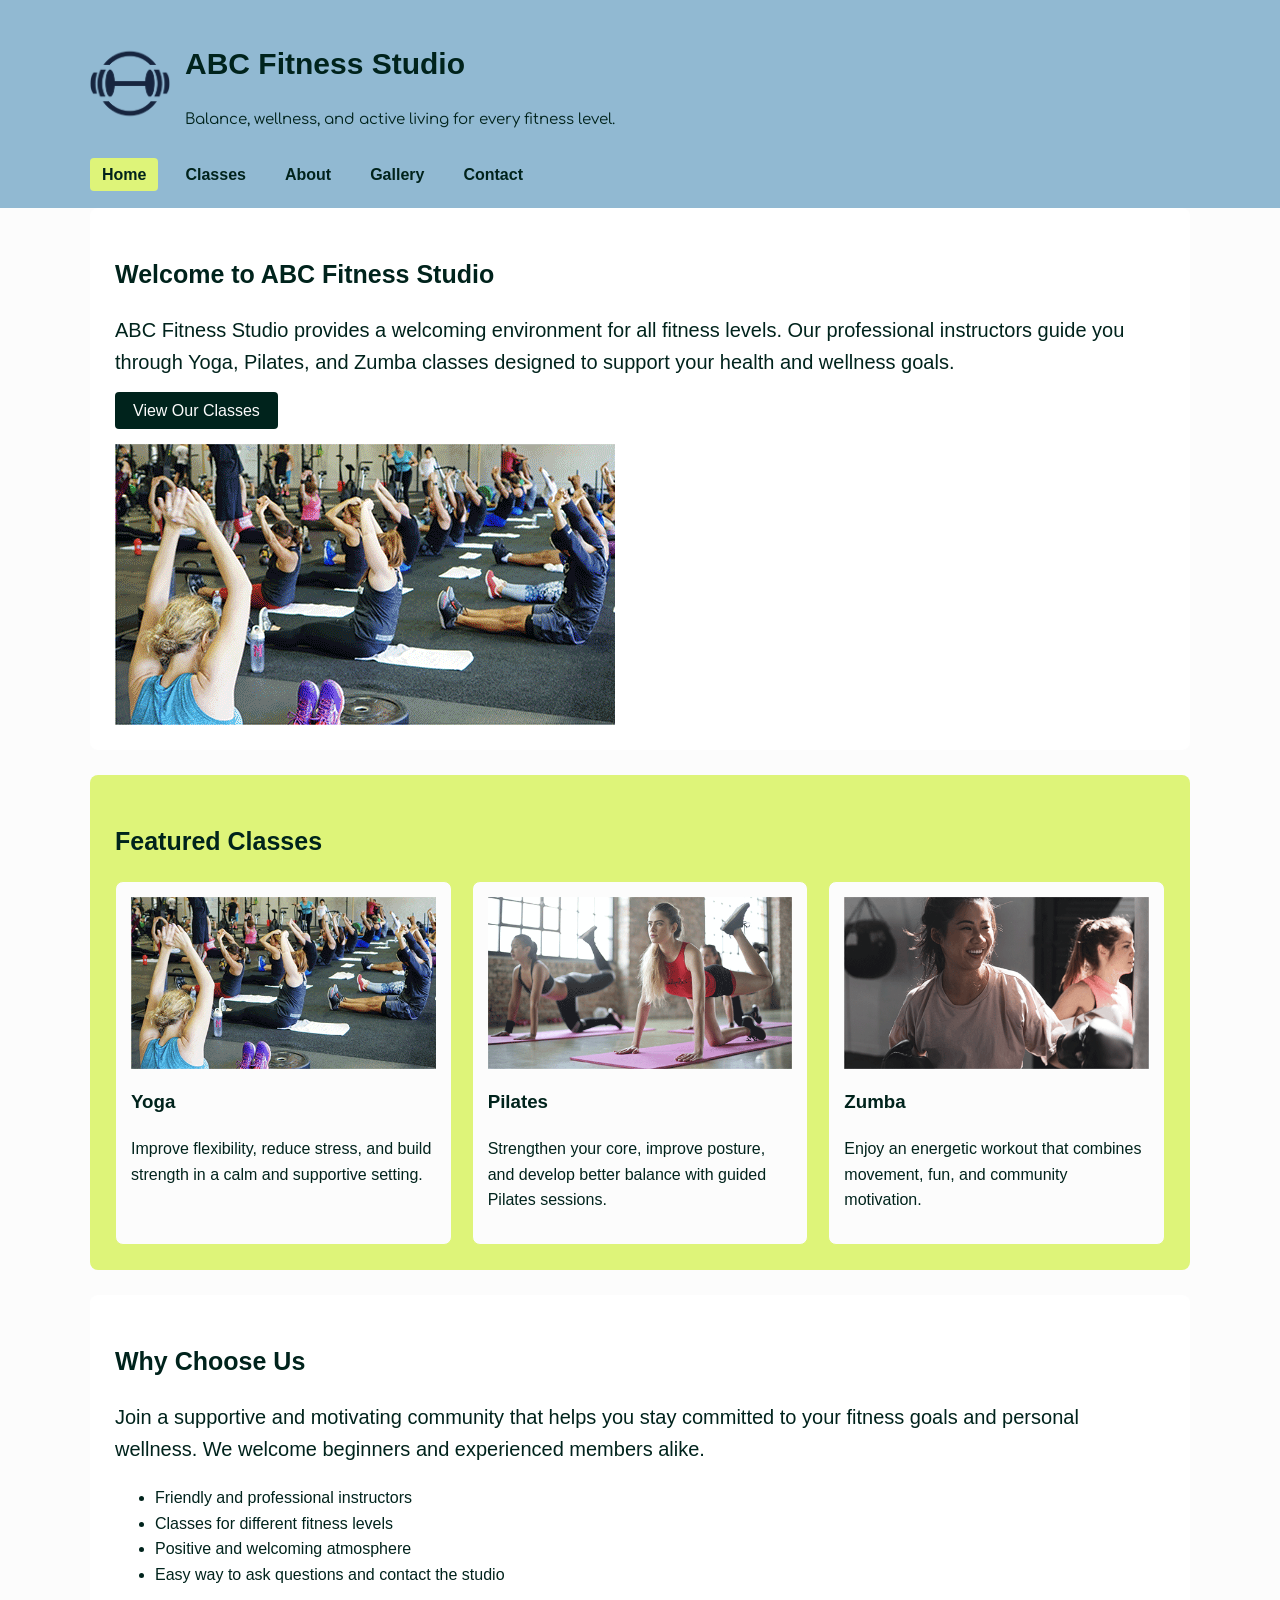
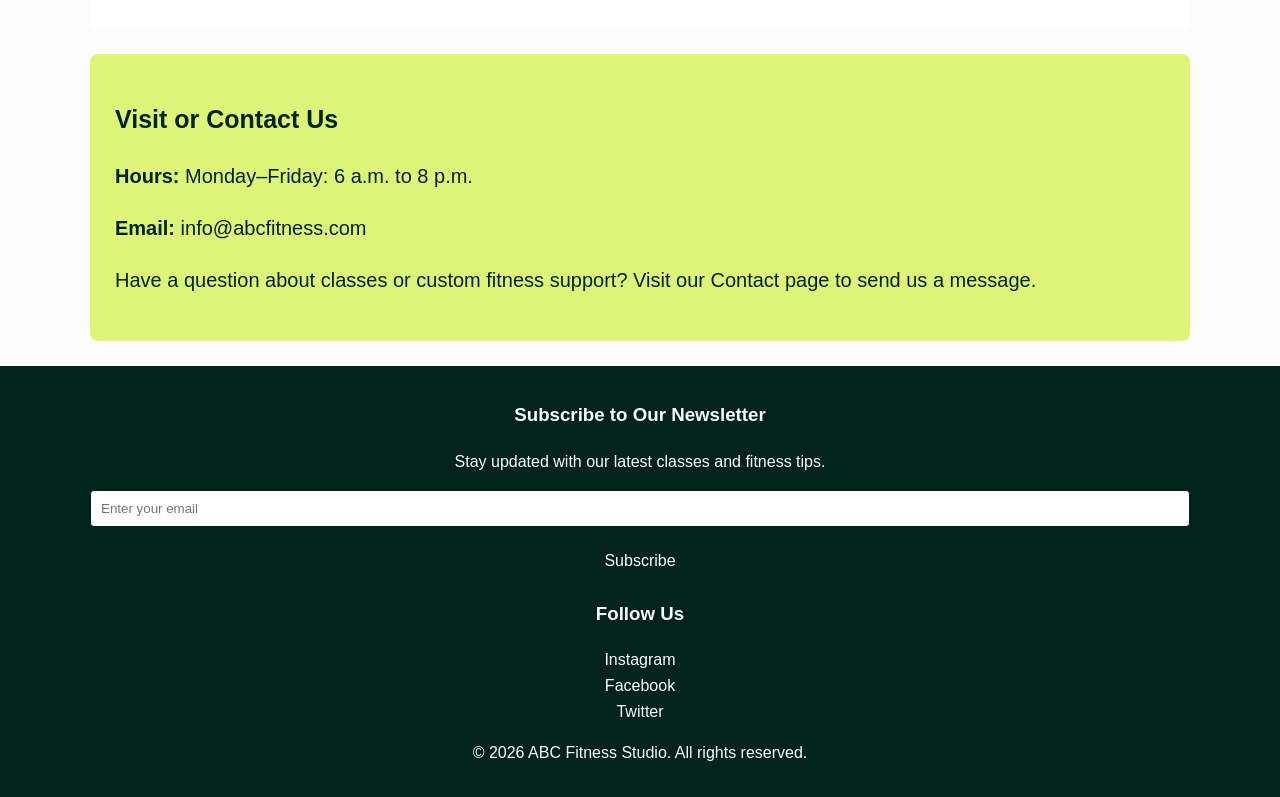
==== commit 739c9438: "JavaScript updated with comments" ====
--- a/index.html
+++ b/index.html
@@ -146,6 +146,6 @@
 
   </div>
 </footer>
-
+<script src="script.js"></script>
 </body>
 </html>
--- a/style.css
+++ b/style.css
@@ -221,7 +221,7 @@
 ========================= */
 .gallery-grid {
   display: grid;
-  grid-template-columns: repeat(3, 1fr); /* ✅ FIXED */
+  grid-template-columns: repeat(3, 1fr);
   gap: 20px;
 }
 
@@ -269,7 +269,13 @@
   text-align: center;
   padding: 15px;
 }
-
+footer a {
+  color: #FCFCFC; /* white so it's visible */
+}
+
+footer a:hover {
+  color: #DEF479; /* nice highlight on hover */
+}
 /* =========================
    MOBILE
 ========================= */
